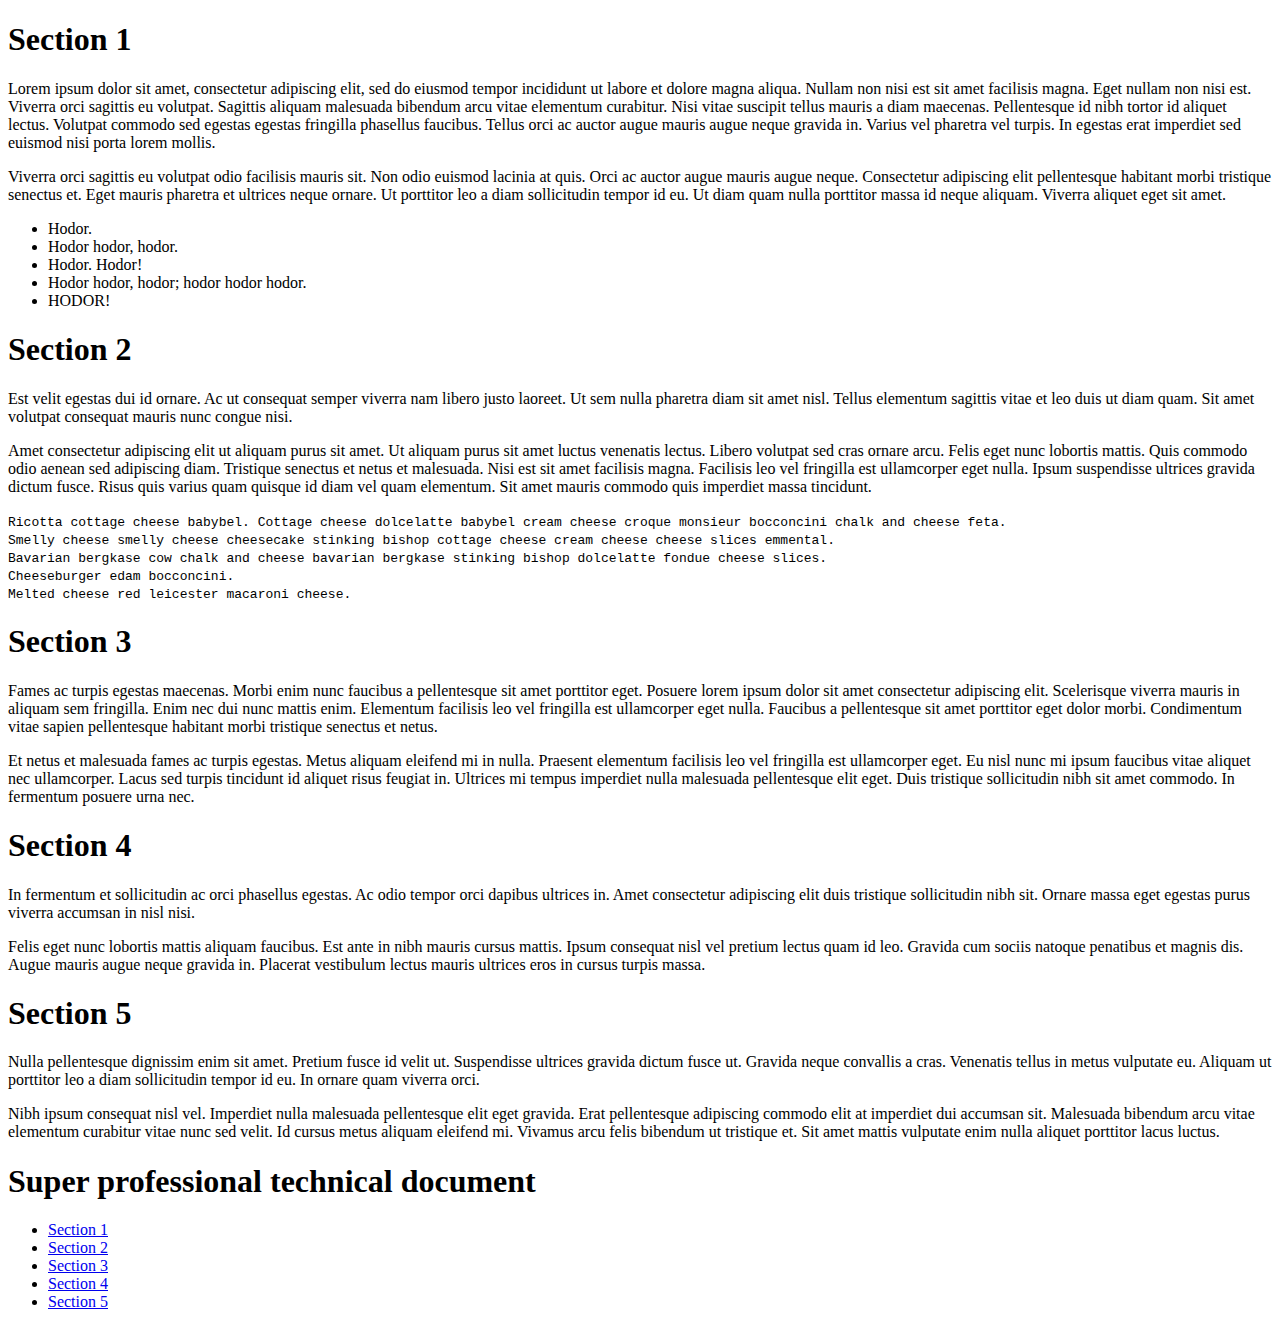
==== html/index.html @ e638c64d "Create index.html" ====
<!DOCTYPE html>
<html>
  <head>
    <title>A super professional technical document</title>
    <link ref="stylesheet" href="../css/styles.css">
  </head>
  
  <body>
    <main id="main-doc">
      <section class="main-section" id="section_1">
        <header>
          <h1>Section 1</h1>
        </header>
        <p>Lorem ipsum dolor sit amet, consectetur adipiscing elit, sed do eiusmod tempor incididunt ut labore et dolore magna aliqua. Nullam non nisi est sit amet facilisis magna. Eget nullam non nisi est. Viverra orci sagittis eu volutpat. Sagittis aliquam malesuada bibendum arcu vitae elementum curabitur. Nisi vitae suscipit tellus mauris a diam maecenas. Pellentesque id nibh tortor id aliquet lectus. Volutpat commodo sed egestas egestas fringilla phasellus faucibus. Tellus orci ac auctor augue mauris augue neque gravida in. Varius vel pharetra vel turpis. In egestas erat imperdiet sed euismod nisi porta lorem mollis. </p>
        <p>Viverra orci sagittis eu volutpat odio facilisis mauris sit. Non odio euismod lacinia at quis. Orci ac auctor augue mauris augue neque. Consectetur adipiscing elit pellentesque habitant morbi tristique senectus et. Eget mauris pharetra et ultrices neque ornare. Ut porttitor leo a diam sollicitudin tempor id eu. Ut diam quam nulla porttitor massa id neque aliquam. Viverra aliquet eget sit amet.</p>
        <ul>
          <li>Hodor.</li>
          <li>Hodor hodor, hodor.</li>
          <li>Hodor. Hodor! </li>
          <li>Hodor hodor, hodor; hodor hodor hodor. </li>
          <li>HODOR! </li>

        </ul>
      </section>

      <section class="main-section" id="section_2">
        <header>
          <h1>Section 2</h1>
        </header>
        <p>Est velit egestas dui id ornare. Ac ut consequat semper viverra nam libero justo laoreet. Ut sem nulla pharetra diam sit amet nisl. Tellus elementum sagittis vitae et leo duis ut diam quam. Sit amet volutpat consequat mauris nunc congue nisi. </p>
        <p>Amet consectetur adipiscing elit ut aliquam purus sit amet. Ut aliquam purus sit amet luctus venenatis lectus. Libero volutpat sed cras ornare arcu. Felis eget nunc lobortis mattis. Quis commodo odio aenean sed adipiscing diam. Tristique senectus et netus et malesuada. Nisi est sit amet facilisis magna. Facilisis leo vel fringilla est ullamcorper eget nulla. Ipsum suspendisse ultrices gravida dictum fusce. Risus quis varius quam quisque id diam vel quam elementum. Sit amet mauris commodo quis imperdiet massa tincidunt.</p>
        <code>Ricotta cottage cheese babybel. Cottage cheese dolcelatte babybel cream cheese croque monsieur bocconcini chalk and cheese feta. </code><br>
        <code>Smelly cheese smelly cheese cheesecake stinking bishop cottage cheese cream cheese cheese slices emmental.</code><br>
        <code>Bavarian bergkase cow chalk and cheese bavarian bergkase stinking bishop dolcelatte fondue cheese slices. </code><br>
        <code>Cheeseburger edam bocconcini.</code><br>
        <code>Melted cheese red leicester macaroni cheese. </code><br>
      </section>

      <section class="main-section" id="section_3">
        <header>
          <h1>Section 3</h1>
        </header>
        <p>Fames ac turpis egestas maecenas. Morbi enim nunc faucibus a pellentesque sit amet porttitor eget. Posuere lorem ipsum dolor sit amet consectetur adipiscing elit. Scelerisque viverra mauris in aliquam sem fringilla. Enim nec dui nunc mattis enim. Elementum facilisis leo vel fringilla est ullamcorper eget nulla. Faucibus a pellentesque sit amet porttitor eget dolor morbi. Condimentum vitae sapien pellentesque habitant morbi tristique senectus et netus. </p>
        <p>Et netus et malesuada fames ac turpis egestas. Metus aliquam eleifend mi in nulla. Praesent elementum facilisis leo vel fringilla est ullamcorper eget. Eu nisl nunc mi ipsum faucibus vitae aliquet nec ullamcorper. Lacus sed turpis tincidunt id aliquet risus feugiat in. Ultrices mi tempus imperdiet nulla malesuada pellentesque elit eget. Duis tristique sollicitudin nibh sit amet commodo. In fermentum posuere urna nec.</p>
      </section>

      <section class="main-section" id="section_4">
        <header>
          <h1>Section 4</h1>
        </header>
        <p>In fermentum et sollicitudin ac orci phasellus egestas. Ac odio tempor orci dapibus ultrices in. Amet consectetur adipiscing elit duis tristique sollicitudin nibh sit. Ornare massa eget egestas purus viverra accumsan in nisl nisi. </p>
        <p>Felis eget nunc lobortis mattis aliquam faucibus. Est ante in nibh mauris cursus mattis. Ipsum consequat nisl vel pretium lectus quam id leo. Gravida cum sociis natoque penatibus et magnis dis. Augue mauris augue neque gravida in. Placerat vestibulum lectus mauris ultrices eros in cursus turpis massa.</p>
      </section>

      <section class="main-section" id="section_5">
        <header>
          <h1>Section 5</h1>
        </header>
        <p>Nulla pellentesque dignissim enim sit amet. Pretium fusce id velit ut. Suspendisse ultrices gravida dictum fusce ut. Gravida neque convallis a cras. Venenatis tellus in metus vulputate eu. Aliquam ut porttitor leo a diam sollicitudin tempor id eu. In ornare quam viverra orci. </p>
        <p>Nibh ipsum consequat nisl vel. Imperdiet nulla malesuada pellentesque elit eget gravida. Erat pellentesque adipiscing commodo elit at imperdiet dui accumsan sit. Malesuada bibendum arcu vitae elementum curabitur vitae nunc sed velit. Id cursus metus aliquam eleifend mi. Vivamus arcu felis bibendum ut tristique et. Sit amet mattis vulputate enim nulla aliquet porttitor lacus luctus.</p>
      </section>
    </main>

    <nav id="navbar">
      <header>
        <h1>Super professional technical document</h1>
      </header>

      <ul>
        <li><a class="nav-link" href="#section_1">Section 1</a></li>
        <li><a class="nav-link" href="#section_2">Section 2</a></li>
        <li><a class="nav-link" href="#section_3">Section 3</a></li>
        <li><a class="nav-link" href="#section_4">Section 4</a></li>
        <li><a class="nav-link" href="#section_5">Section 5</a></li>
      </ul>
    </nav>
   </body>
 </html>
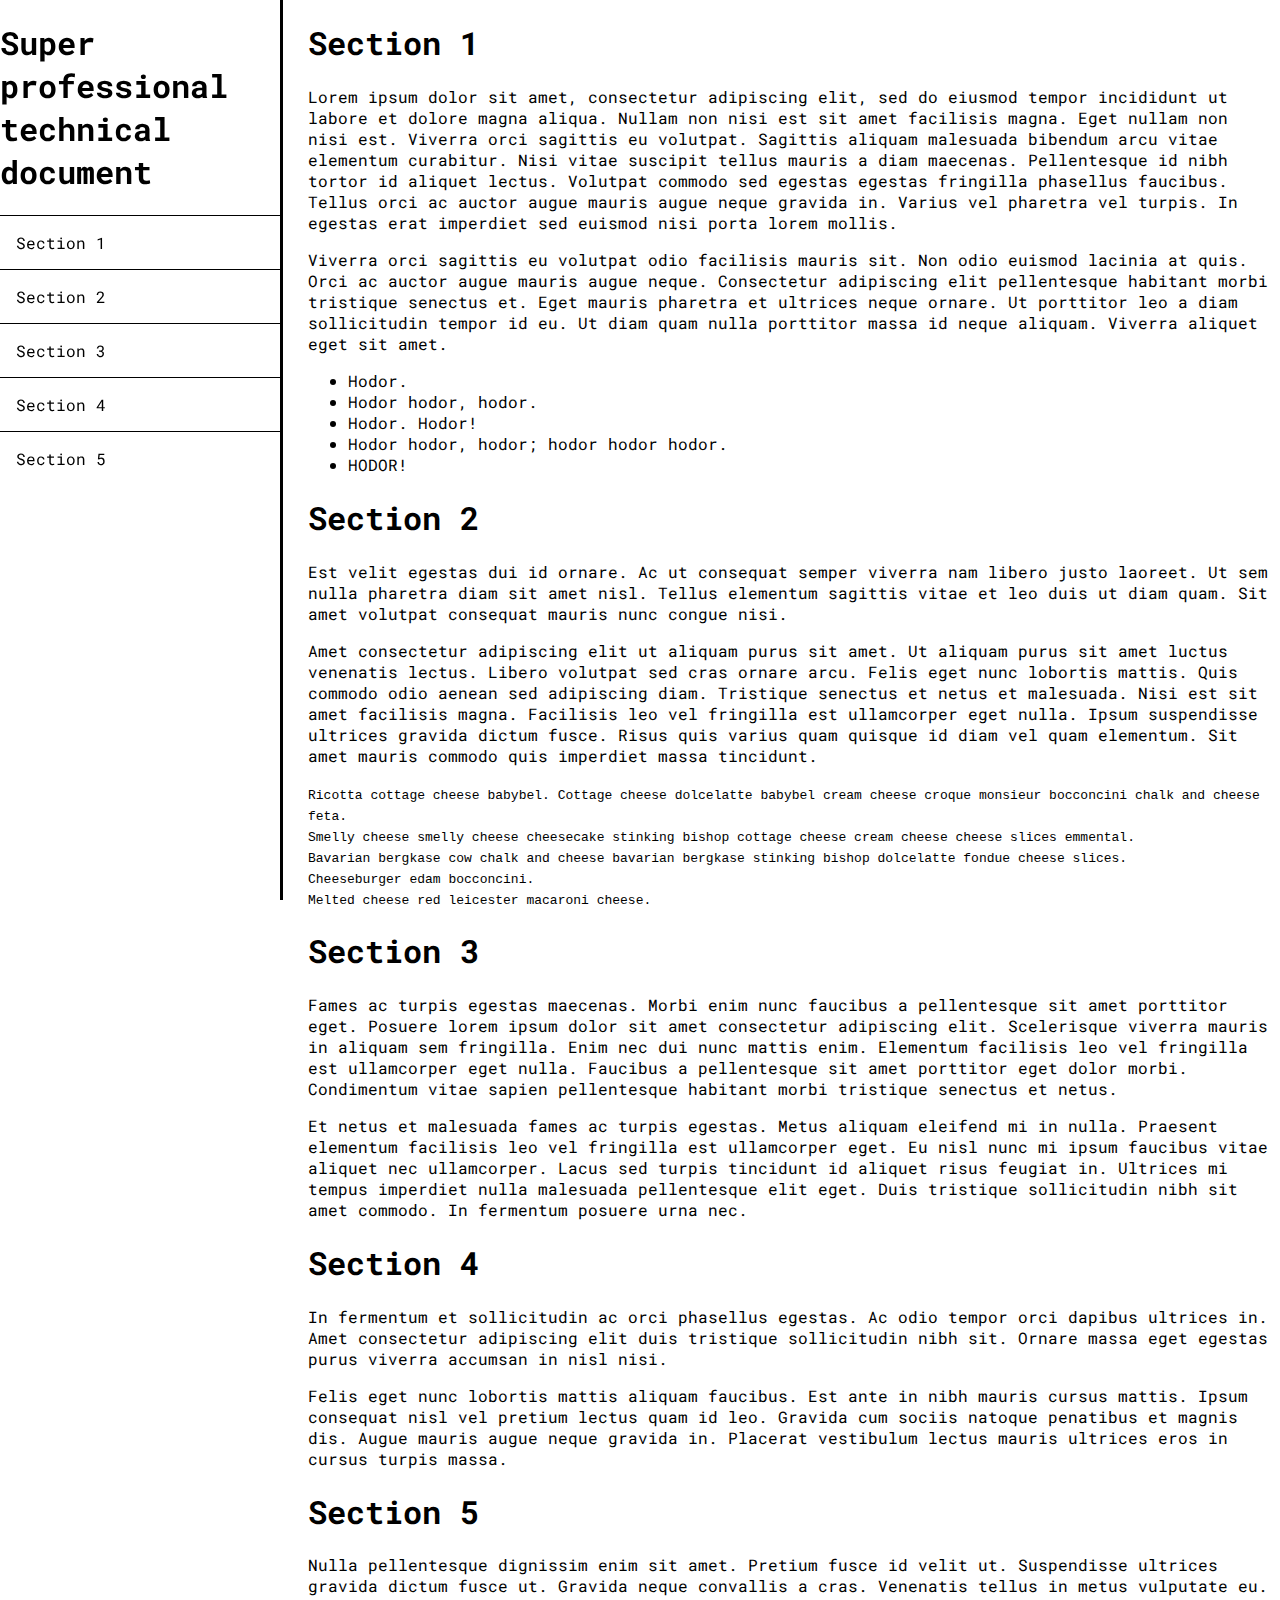
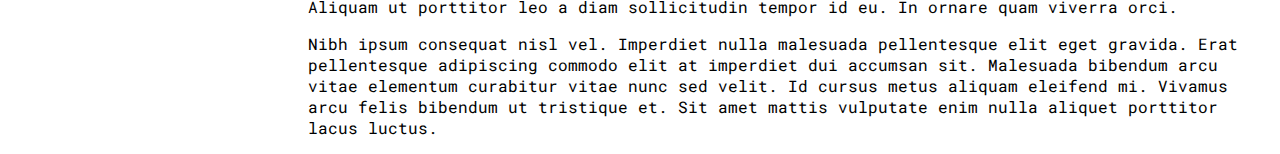
==== commit 15feeffc: "fixed typo" ====
--- a/html/index.html
+++ b/html/index.html
@@ -2,7 +2,7 @@
 <html>
   <head>
     <title>A super professional technical document</title>
-    <link ref="stylesheet" href="../css/styles.css">
+    <link rel="stylesheet" href="../css/styles.css">
   </head>
   
   <body>
--- a/css/styles.css
+++ b/css/styles.css
@@ -0,0 +1,82 @@
+@import url('https://fonts.googleapis.com/css2?family=Roboto+Mono&display=swap');
+
+body{
+  font-family: 'Roboto Mono', monospace;
+}
+
+#navbar {
+  position:fixed;
+  top:0;
+  left:0;
+  width:280px;
+  height: 100%;
+  border-right: solid;
+  border-color:black;
+}
+
+#navbar ul{
+  list-style:none;
+  margin: 0;
+  padding:0;
+  position:fixed;
+  height:100%;
+  left:0;
+  width:280px;
+}
+
+#navbar li{
+  border-top: 1px solid;
+  width:100%;
+  position:relative;
+}
+/* what's the difference between li and a? */
+#navbar a{
+  display:block;
+  text-decoration:none;
+  color:black;
+  padding:1rem;
+}
+
+#navbar a:hover{
+  color:gray;
+}
+#main-doc{
+  margin-left:300px;
+}
+
+@media(max-width:400px){
+  #main-doc{
+    position:relative;
+    margin-left:0px;
+    margin-top:400px;
+    box-sizing:border-box;
+  } 
+  
+  #navbar{
+    position:absolute;
+    top:0;
+    border:none;
+    height:300px;
+    width:300px;
+  }
+  
+  #navbar ul{
+    position:relative;
+    height:200px;
+    background-color:white;
+    width:80%;
+  }
+  
+  #navbar li{
+    display:block;
+    text-decoration:none;
+    color:black;
+    width:100%;
+    height:15%;
+    border: 1px solid;
+    padding:0.5rem;
+  }
+  
+}
+
+}
